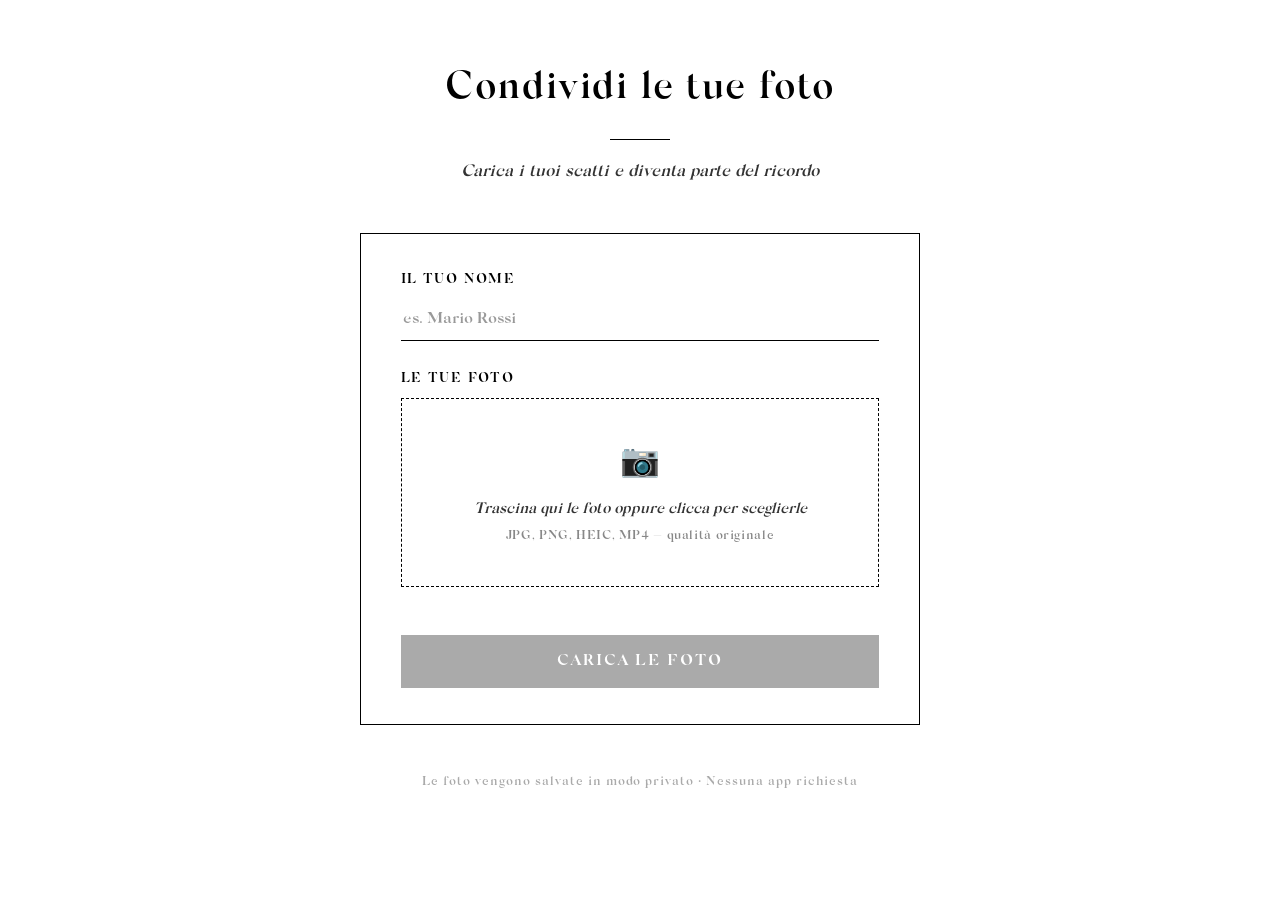
==== upload.html @ b9571771 "add form to upload foto" ====
<!DOCTYPE html>

<html lang="it">
<head>
    <meta charset="UTF-8" />
    <meta name="viewport" content="width=device-width, initial-scale=1.0" />
    <title>Condividi le tue foto</title>
    <link rel="stylesheet" href="css/upload.css">
</head>
<body>

<header>
    <h1>Condividi le tue foto</h1>
    <div class="divider"></div>
    <p>Carica i tuoi scatti e diventa parte del ricordo</p>
</header>

<div class="card">
    <label for="ospite">Il tuo nome</label>
    <input type="text" id="ospite" placeholder="es. Mario Rossi" />

    <label>Le tue foto</label>
    <div class="drop-area" id="dropArea">
        <input type="file" id="fileInput" accept="image/*,video/*" multiple />
        <span class="drop-icon">&#x1F4F7;</span>
        <p class="drop-text">Trascina qui le foto oppure clicca per sceglierle</p>
        <p class="drop-hint">JPG, PNG, HEIC, MP4 &mdash; qualità originale</p>
    </div>

    <div class="preview-grid" id="previewGrid"></div>

    <button id="uploadBtn" disabled>Carica le foto</button>

    <div class="progress-wrap" id="progressWrap">
        <div class="progress-bar-bg">
            <div class="progress-bar-fill" id="progressFill"></div>
        </div>
        <p class="progress-label" id="progressLabel">Caricamento in corso...</p>
    </div>

    <div class="msg" id="msg"></div>
</div>

<footer>
    Le foto vengono salvate in modo privato &bull; Nessuna app richiesta
</footer>

<script src="js/upload.js"></script>

</body>
</html>
---- css/upload.css ----
* { box-sizing: border-box; margin: 0; padding: 0; }

@font-face {
    font-family:"silk-semi";
    src:url("../fonts/Silk_Serif_SemiBold.otf") format("opentype");
}

body {
    background: #ffffff;
    color: #000000;
    font-family: silk-semi, sans-serif !important;
    min-height: 100vh;
    display: flex;
    flex-direction: column;
    align-items: center;
    justify-content: flex-start;
    padding: 60px 20px 40px;
}

header {
    text-align: center;
    margin-bottom: 48px;
}

header h1 {
    font-size: 2.4rem;
    font-weight: normal;
    letter-spacing: 0.04em;
    margin-bottom: 10px;
}

header p {
    font-size: 1.05rem;
    color: #333;
    font-style: italic;
}

.divider {
    width: 60px;
    height: 1px;
    background: #000;
    margin: 20px auto;
}

.card {
    width: 100%;
    max-width: 560px;
    border: 1px solid #000;
    padding: 36px 40px;
}

label {
    display: block;
    font-size: 0.85rem;
    letter-spacing: 0.1em;
    text-transform: uppercase;
    margin-bottom: 8px;
}

input[type="text"] {
    width: 100%;
    border: none;
    border-bottom: 1px solid #000;
    padding: 8px 2px;
    font-family: silk-semi, sans-serif !important;
    font-size: 1rem;
    background: transparent;
    color: #000;
    outline: none;
    margin-bottom: 28px;
}

input[type="text"]::placeholder { color: #999; }
input[type="text"]:focus { border-bottom-color: #000; }

.drop-area {
    border: 1px dashed #000;
    padding: 40px 20px;
    text-align: center;
    cursor: pointer;
    transition: background 0.2s;
    margin-bottom: 24px;
    position: relative;
}

.drop-area:hover { background: #f9f9f9; }
.drop-area.dragover { background: #f0f0f0; }

.drop-area input[type="file"] {
    position: absolute;
    inset: 0;
    width: 100%;
    height: 100%;
    opacity: 0;
    cursor: pointer;
}

.drop-icon {
    font-size: 2rem;
    margin-bottom: 10px;
    display: block;
}

.drop-text {
    font-size: 0.95rem;
    color: #333;
    font-style: italic;
}

.drop-hint {
    font-size: 0.78rem;
    color: #888;
    margin-top: 6px;
    letter-spacing: 0.05em;
}

.preview-grid {
    display: grid;
    grid-template-columns: repeat(4, 1fr);
    gap: 8px;
    margin-bottom: 24px;
}

.preview-grid img {
    width: 100%;
    aspect-ratio: 1;
    object-fit: cover;
    border: 1px solid #ccc;
}

.preview-more {
    aspect-ratio: 1;
    border: 1px solid #ccc;
    display: flex;
    flex-direction: column;
    align-items: center;
    justify-content: center;
    background: #f5f5f5;
    font-family: silk-semi, sans-serif !important;
}

.preview-more span:first-child {
    font-size: 1.3rem;
    font-weight: normal;
    color: #000;
}

.preview-more span:last-child {
    font-size: 0.7rem;
    color: #666;
    letter-spacing: 0.06em;
    text-transform: uppercase;
    margin-top: 2px;
}

button {
    width: 100%;
    padding: 14px;
    background: #000;
    color: #fff;
    font-family: silk-semi, sans-serif !important;
    font-size: 1rem;
    letter-spacing: 0.12em;
    text-transform: uppercase;
    border: none;
    cursor: pointer;
    transition: background 0.2s;
}

button:hover:not(:disabled) { background: #333; }
button:disabled { background: #aaa; cursor: not-allowed; }

.progress-wrap {
    margin-top: 20px;
    display: none;
}

.progress-bar-bg {
    height: 2px;
    background: #e0e0e0;
    width: 100%;
}

.progress-bar-fill {
    height: 2px;
    background: #000;
    width: 0%;
    transition: width 0.3s;
}

.progress-label {
    font-size: 0.8rem;
    color: #555;
    margin-top: 8px;
    font-style: italic;
    text-align: center;
}

.msg {
    margin-top: 20px;
    padding: 14px 16px;
    font-size: 0.9rem;
    font-style: italic;
    display: none;
    text-align: center;
}

.msg.success { border: 1px solid #000; color: #000; }
.msg.error   { border: 1px solid #c00; color: #c00; }

footer {
    margin-top: 48px;
    font-size: 0.78rem;
    color: #aaa;
    letter-spacing: 0.08em;
    text-align: center;
}
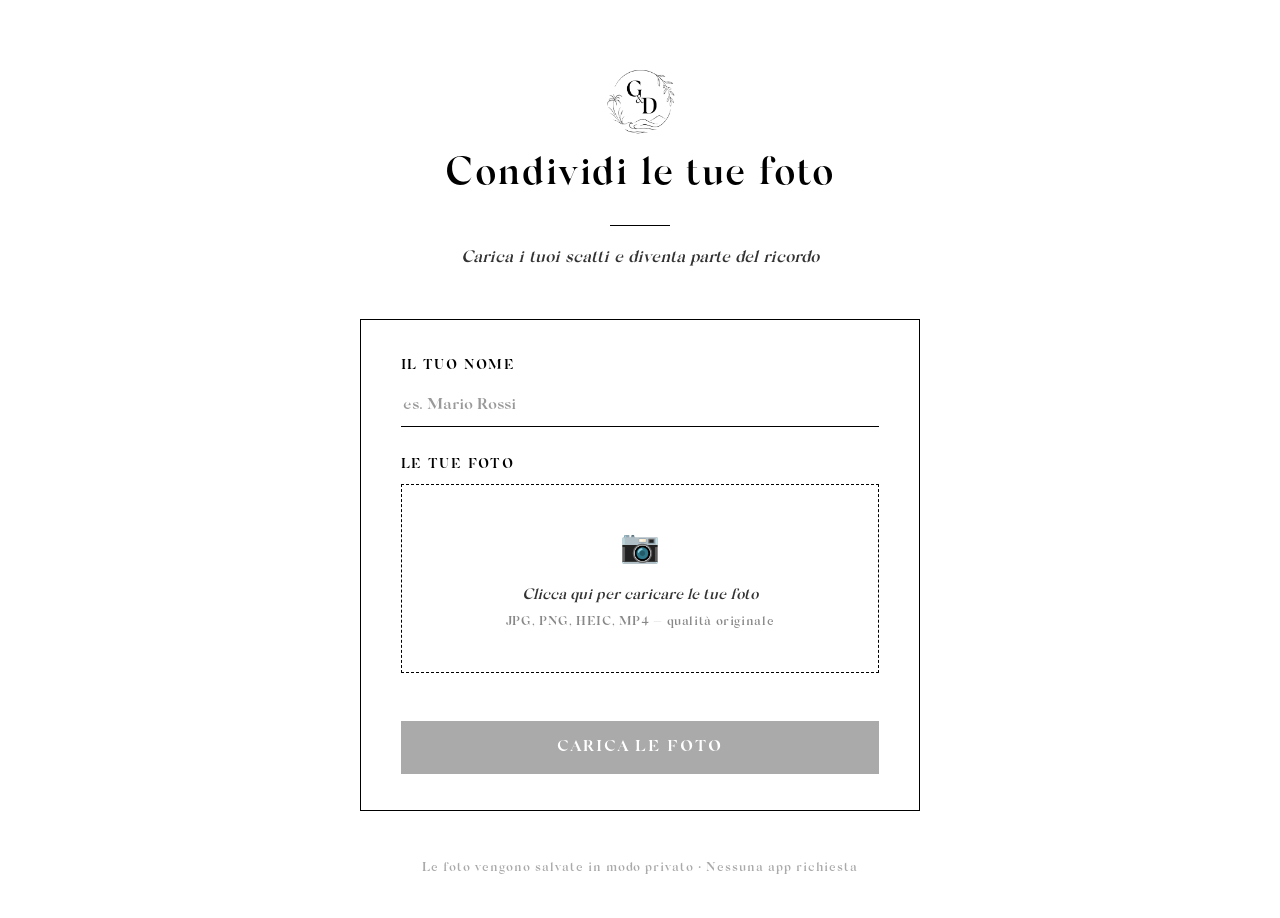
==== commit 9ddfca7e: "add iban and edit logo" ====
--- a/upload.html
+++ b/upload.html
@@ -5,9 +5,14 @@
     <meta charset="UTF-8" />
     <meta name="viewport" content="width=device-width, initial-scale=1.0" />
     <title>Condividi le tue foto</title>
+    <link rel="icon" type="image/x-icon" href="/images/logo_white.png">
     <link rel="stylesheet" href="css/upload.css">
 </head>
 <body>
+
+<div class="top-logo">
+    <img src="images/logo_black_cut.png" alt="Logo" class="top-logo-img">
+</div>
 
 <header>
     <h1>Condividi le tue foto</h1>
@@ -23,7 +28,7 @@
     <div class="drop-area" id="dropArea">
         <input type="file" id="fileInput" accept="image/*,video/*" multiple />
         <span class="drop-icon">&#x1F4F7;</span>
-        <p class="drop-text">Trascina qui le foto oppure clicca per sceglierle</p>
+        <p class="drop-text">Clicca qui per caricare le tue foto</p>
         <p class="drop-hint">JPG, PNG, HEIC, MP4 &mdash; qualità originale</p>
     </div>
 
@@ -48,4 +53,4 @@
 <script src="js/upload.js"></script>
 
 </body>
-</html>
+</html>
--- a/css/upload.css
+++ b/css/upload.css
@@ -214,4 +214,82 @@
     color: #aaa;
     letter-spacing: 0.08em;
     text-align: center;
+}
+
+/* TOP LOGO - upload.html */
+.top-logo {
+    display: flex;
+    justify-content: center;
+    align-items: center;
+    padding: 0.5rem 0 0.5rem;
+}
+
+.top-logo-img {
+    height: 70px;
+    width: auto;
+}
+
+/* Tablet */
+@media screen and (max-width: 768px) {
+    .top-logo-img {
+        height: 50px;
+    }
+}
+
+/* Smartphone */
+@media screen and (max-width: 480px) {
+    .top-logo-img {
+        height: 38px;
+    }
+}
+
+/* Smartphone piccoli */
+@media screen and (max-width: 390px) {
+    .top-logo-img {
+        height: 30px;
+    }
+}
+/* RESPONSIVE - riduzione margini mobile */
+@media screen and (max-width: 768px) {
+    body {
+        padding: 30px 16px 30px;
+    }
+
+    header {
+        margin-bottom: 32px;
+    }
+
+    header h1 {
+        font-size: 1.8rem;
+    }
+
+    .card {
+        padding: 24px 20px;
+    }
+
+    footer {
+        margin-top: 32px;
+    }
+}
+
+@media screen and (max-width: 480px) {
+    body {
+        padding: 16px 12px 20px;
+    }
+
+    header {
+        margin-bottom: 24px;
+    }
+
+    header h1 {
+        font-size: 1.5rem;
+    }
+
+    .card {
+        padding: 20px 16px;
+    }
+
+    footer {
+        margin-top: 24px;
+    }
 }
